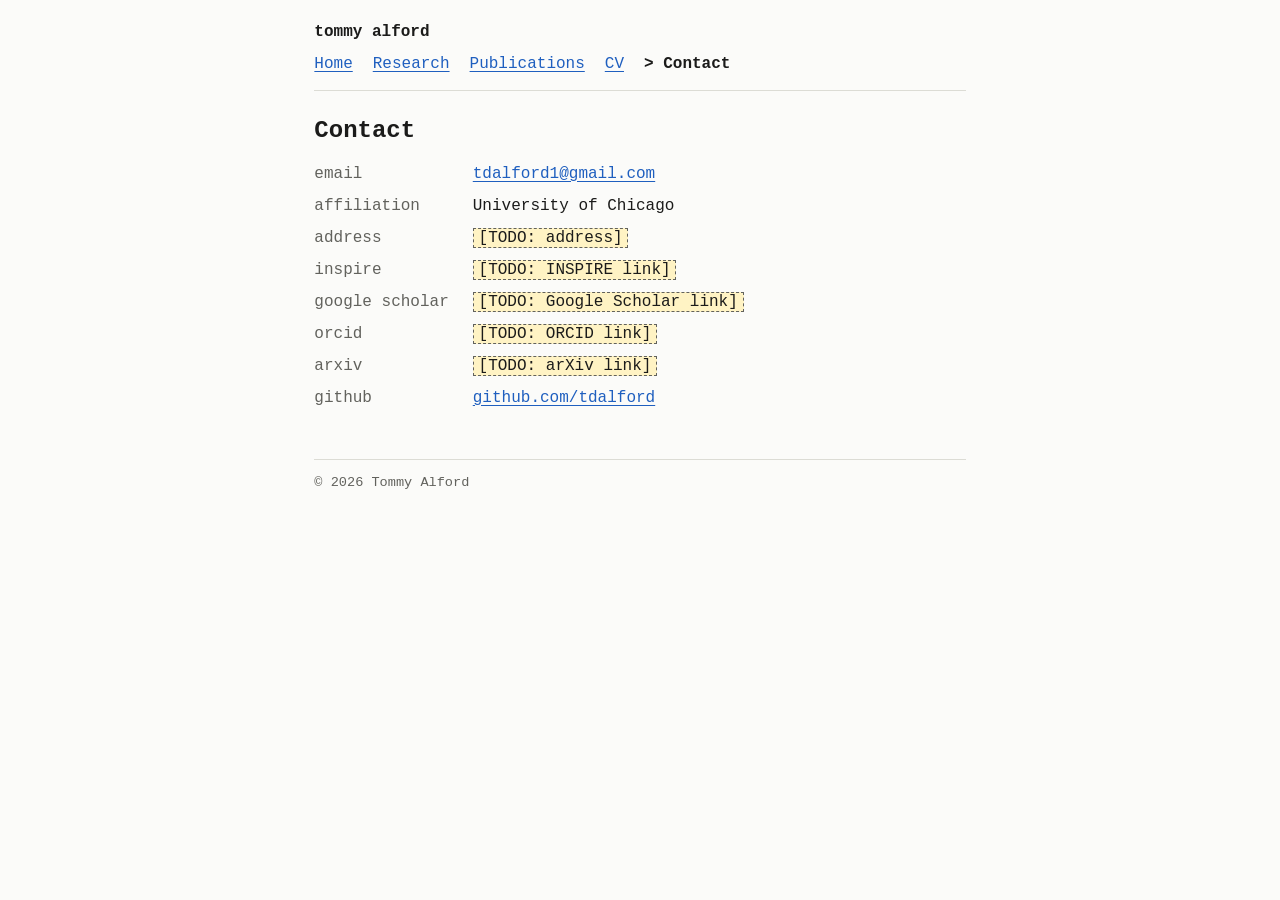
==== contact.html @ ed558f35 "Add academic site: pages, styles, build script, and docs Plain HTML/CSS site with a stdlib build.py " ====
<!doctype html>
<html lang="en">
<head>
  <meta charset="utf-8">
  <meta name="viewport" content="width=device-width, initial-scale=1">
  <title>Contact · Tommy Alford</title>
  <meta name="description" content="Contact details for Tommy Alford.">
  <meta name="color-scheme" content="light dark">
  <link rel="icon" href="assets/favicon.svg" type="image/svg+xml">
  <link rel="stylesheet" href="assets/style.css">
</head>
<body>
  <header class="site-header">
    <a class="brand" href="index.html">tommy alford</a>
    <nav aria-label="Main">
      <ul>
        <li><a href="index.html">Home</a></li>
        <li><a href="research.html">Research</a></li>
        <li><a href="publications.html">Publications</a></li>
        <li><a href="cv.html">CV</a></li>
        <li><a href="contact.html" aria-current="page">Contact</a></li>
      </ul>
    </nav>
  </header>
  <main>
    <h1>Contact</h1>
    <!-- BEGIN:contact -->
<dl class="kv">
  <dt>email</dt>
  <dd><a href="mailto:tdalford1@gmail.com">tdalford1@gmail.com</a></dd>
  <dt>affiliation</dt>
  <dd>University of Chicago</dd>
  <dt>address</dt>
  <dd><span class="todo">[TODO: address]</span></dd>
  <dt>inspire</dt>
  <dd><span class="todo">[TODO: INSPIRE link]</span></dd>
  <dt>google scholar</dt>
  <dd><span class="todo">[TODO: Google Scholar link]</span></dd>
  <dt>orcid</dt>
  <dd><span class="todo">[TODO: ORCID link]</span></dd>
  <dt>arxiv</dt>
  <dd><span class="todo">[TODO: arXiv link]</span></dd>
  <dt>github</dt>
  <dd><a href="https://github.com/tdalford">github.com/tdalford</a></dd>
</dl>
<!-- END:contact -->
  </main>
  <footer class="site-footer">
    <p>&copy; 2026 Tommy Alford</p>
  </footer>
</body>
</html>
---- assets/style.css ----
:root {
  color-scheme: light dark;
  --bg: #fbfbf9;
  --fg: #1b1b1a;
  --muted: #62625d;
  --accent: #1f5fbf;
  --rule: #dcdcd5;
  --todo-bg: #fff3c4;
  --font: Menlo, ui-monospace, SFMono-Regular, Consolas, "Liberation Mono", monospace;
}

@media (prefers-color-scheme: dark) {
  :root {
    --bg: #121212;
    --fg: #e6e6e1;
    --muted: #9b9b94;
    --accent: #86b4ff;
    --rule: #2d2d2b;
    --todo-bg: #3d3410;
  }
}

* { box-sizing: border-box; }

html {
  font-size: 15px;
  -webkit-text-size-adjust: 100%;
}

@media (min-width: 640px) {
  html { font-size: 16px; }
}

body {
  margin: 0 auto;
  padding: 1.25rem 1.25rem 3rem;
  max-width: 72ch;
  background: var(--bg);
  color: var(--fg);
  font-family: var(--font);
  line-height: 1.6;
  text-align: left;
}

a {
  color: var(--accent);
  text-underline-offset: 0.2em;
}

a:hover { text-decoration-thickness: 2px; }

a:focus-visible, object:focus-visible {
  outline: 2px solid var(--accent);
  outline-offset: 2px;
}

h1, h2 {
  font-weight: 700;
  line-height: 1.3;
}

h1 { font-size: 1.5rem; margin: 1.5rem 0 0.75rem; }
h2 { font-size: 1.1rem; margin: 2rem 0 0.5rem; }

p { margin: 0 0 1rem; }

/* header / nav */
.site-header {
  padding-bottom: 0.75rem;
  border-bottom: 1px solid var(--rule);
}

.brand {
  display: inline-block;
  margin-bottom: 0.4rem;
  color: var(--fg);
  font-weight: 700;
  text-decoration: none;
}

nav ul {
  display: flex;
  flex-wrap: wrap;
  gap: 0.25rem 1.25rem;
  margin: 0;
  padding: 0;
  list-style: none;
}

nav a[aria-current="page"] {
  color: var(--fg);
  text-decoration: none;
  font-weight: 700;
}

nav a[aria-current="page"]::before { content: "> "; }

/* home */
.intro {
  display: grid;
  grid-template-columns: 1fr;
  gap: 1rem 1.75rem;
  align-items: start;
  margin-top: 1.5rem;
}

.intro h1 { margin-top: 0; }

.headshot {
  width: 9rem;
  aspect-ratio: 4 / 5;
  object-fit: cover;
  object-position: 50% 25%;
  border-radius: 2px;
  background: var(--rule);
}

@media (min-width: 640px) {
  .intro { grid-template-columns: 11rem 1fr; }
  .headshot { width: 11rem; }
}

.affil { color: var(--muted); margin-bottom: 0.5rem; }

.links {
  display: flex;
  flex-wrap: wrap;
  gap: 0.25rem 1.25rem;
  margin: 1.25rem 0 0;
  padding: 0;
  list-style: none;
}

/* contact */
.kv {
  display: grid;
  grid-template-columns: max-content 1fr;
  gap: 0.4rem 1.5rem;
  margin: 1rem 0;
}

.kv dt { color: var(--muted); }
.kv dd { margin: 0; overflow-wrap: anywhere; }

@media (max-width: 479px) {
  .kv { grid-template-columns: 1fr; gap: 0; }
  .kv dd { margin-bottom: 0.75rem; }
}

/* publications */
.blurb { color: var(--muted); font-size: 0.9rem; }

.pubs {
  margin: 1rem 0 0;
  padding: 0;
  list-style: none;
}

.pubs li {
  margin-bottom: 1.25rem;
  padding-left: 1rem;
  border-left: 2px solid var(--rule);
}

.pubs li > span { display: block; }
.pub-authors { color: var(--muted); }
.pub-authors strong { color: var(--fg); }
.pub-venue { font-style: italic; }
.pub-links { margin-top: 0.15rem; }
.pub-contrib { margin-top: 0.25rem; font-size: 0.9rem; color: var(--muted); }

/* cv */
.pdf {
  display: block;
  width: 100%;
  height: 80vh;
  min-height: 28rem;
  border: 1px solid var(--rule);
}

.pdf-note { display: none; color: var(--muted); }

@media (max-width: 700px), (pointer: coarse) {
  .pdf { display: none; }
  .pdf-note { display: block; }
}

.button {
  display: inline-block;
  margin: 0.25rem 0 1rem;
  padding: 0.3rem 0.8rem;
  border: 1px solid var(--accent);
  border-radius: 2px;
  text-decoration: none;
}

.button:hover { background: var(--accent); color: var(--bg); }

/* placeholders */
.todo {
  padding: 0 0.3em;
  background: var(--todo-bg);
  color: var(--fg);
  border: 1px dashed var(--muted);
}

.site-footer {
  margin-top: 3rem;
  padding-top: 0.75rem;
  border-top: 1px solid var(--rule);
  color: var(--muted);
  font-size: 0.85rem;
}
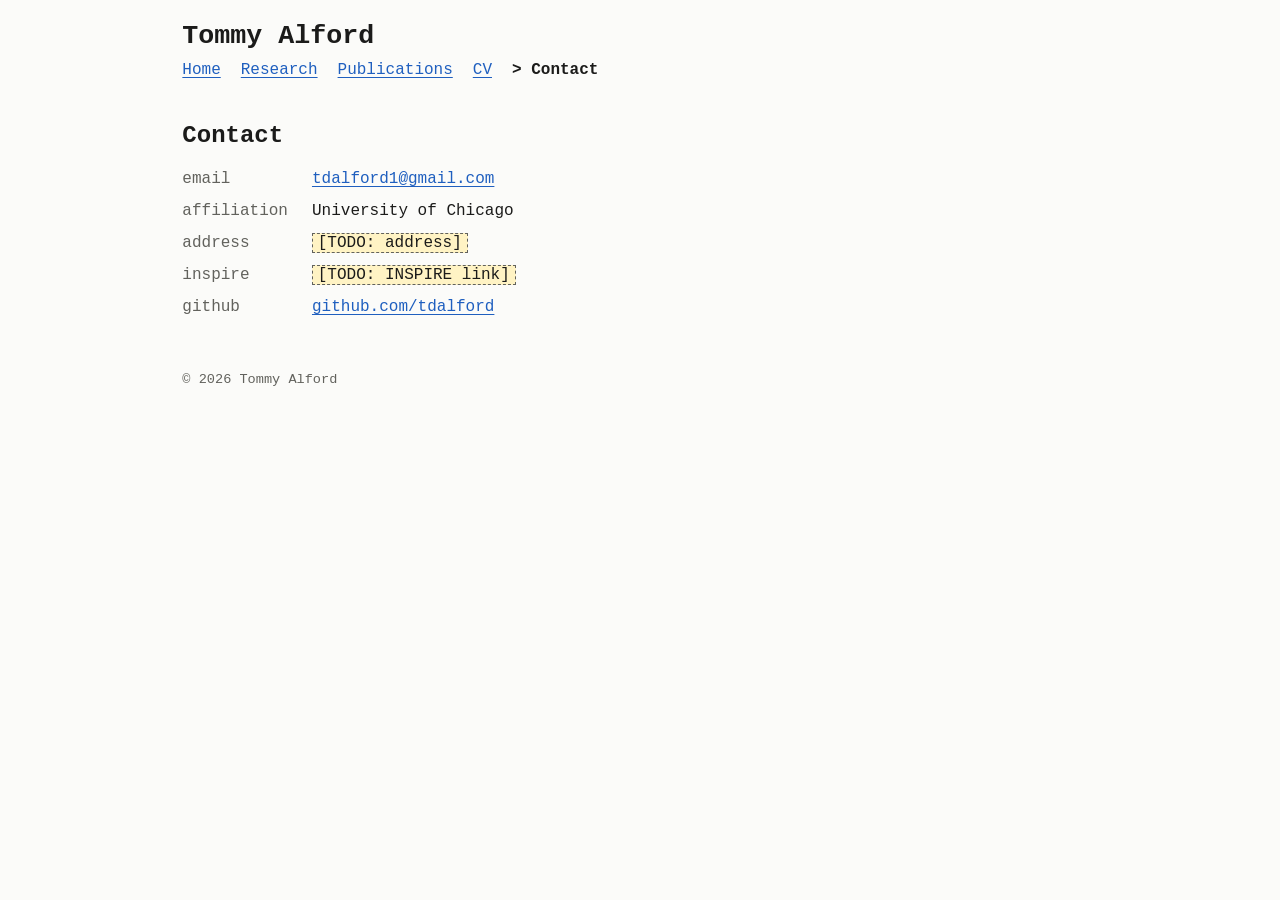
==== commit 8da31c1a: "Restyle layout: photo on right, larger title, no section rules Move the headshot to the right of the" ====
--- a/contact.html
+++ b/contact.html
@@ -11,7 +11,7 @@
 </head>
 <body>
   <header class="site-header">
-    <a class="brand" href="index.html">tommy alford</a>
+    <a class="brand" href="index.html">Tommy Alford</a>
     <nav aria-label="Main">
       <ul>
         <li><a href="index.html">Home</a></li>
@@ -34,12 +34,6 @@
   <dd><span class="todo">[TODO: address]</span></dd>
   <dt>inspire</dt>
   <dd><span class="todo">[TODO: INSPIRE link]</span></dd>
-  <dt>google scholar</dt>
-  <dd><span class="todo">[TODO: Google Scholar link]</span></dd>
-  <dt>orcid</dt>
-  <dd><span class="todo">[TODO: ORCID link]</span></dd>
-  <dt>arxiv</dt>
-  <dd><span class="todo">[TODO: arXiv link]</span></dd>
   <dt>github</dt>
   <dd><a href="https://github.com/tdalford">github.com/tdalford</a></dd>
 </dl>
--- a/assets/style.css
+++ b/assets/style.css
@@ -34,7 +34,7 @@
 body {
   margin: 0 auto;
   padding: 1.25rem 1.25rem 3rem;
-  max-width: 72ch;
+  max-width: calc(72ch + 16.5rem);
   background: var(--bg);
   color: var(--fg);
   font-family: var(--font);
@@ -65,17 +65,29 @@
 p { margin: 0 0 1rem; }
 
 /* header / nav */
-.site-header {
-  padding-bottom: 0.75rem;
-  border-bottom: 1px solid var(--rule);
-}
+.site-header { padding-bottom: 0.75rem; }
+
+main { max-width: 72ch; }
+main.home { max-width: none; }
 
 .brand {
   display: inline-block;
   margin-bottom: 0.4rem;
   color: var(--fg);
+  font-size: 20pt;
   font-weight: 700;
+  line-height: 1.2;
   text-decoration: none;
+}
+
+.sr-only {
+  position: absolute;
+  width: 1px;
+  height: 1px;
+  margin: -1px;
+  overflow: hidden;
+  clip: rect(0 0 0 0);
+  white-space: nowrap;
 }
 
 nav ul {
@@ -104,20 +116,20 @@
   margin-top: 1.5rem;
 }
 
-.intro h1 { margin-top: 0; }
-
 .headshot {
   width: 9rem;
-  aspect-ratio: 4 / 5;
-  object-fit: cover;
-  object-position: 50% 25%;
+  height: auto;
   border-radius: 2px;
   background: var(--rule);
 }
 
 @media (min-width: 640px) {
-  .intro { grid-template-columns: 11rem 1fr; }
-  .headshot { width: 11rem; }
+  .intro {
+    grid-template-columns: minmax(0, 72ch) 12rem;
+    justify-content: start;
+  }
+  .intro > div { grid-column: 1; grid-row: 1; }
+  .headshot { grid-column: 2; grid-row: 1; width: 12rem; }
 }
 
 .affil { color: var(--muted); margin-bottom: 0.5rem; }
@@ -206,8 +218,6 @@
 
 .site-footer {
   margin-top: 3rem;
-  padding-top: 0.75rem;
-  border-top: 1px solid var(--rule);
   color: var(--muted);
   font-size: 0.85rem;
 }
